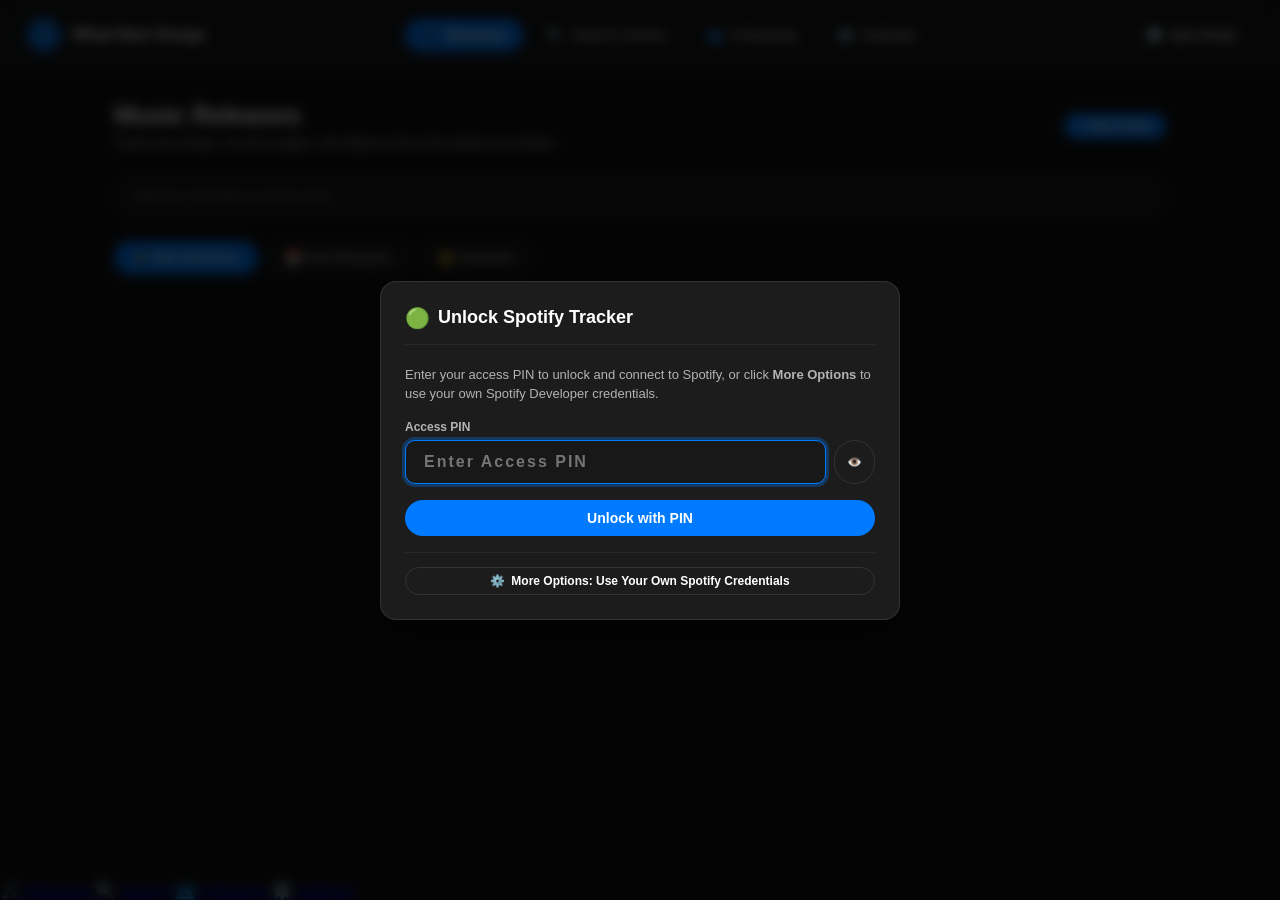
==== html/index.html @ 210a0c94 "Add files via upload" ====
<!DOCTYPE html>
<html lang="en">

<head>
    <meta charset="UTF-8">
    <meta name="viewport" content="width=device-width, initial-scale=1.0, maximum-scale=1.0, user-scalable=no, viewport-fit=cover">
    <meta http-equiv="Content-Security-Policy"
        content="default-src * 'unsafe-inline' 'unsafe-eval' data: blob: file:; connect-src *;">
    <meta name="apple-mobile-web-app-capable" content="yes">
    <meta name="apple-mobile-web-app-status-bar-style" content="black-translucent">
    <meta name="theme-color" content="#121212">
    <title>What New Songs - Releases</title>
    <link rel="icon" type="image/png" href="../icon.png">
    <link rel="apple-touch-icon" href="../icon.png">
    <!-- Master Shared Stylesheet -->
    <link rel="stylesheet" href="../css/style.css">
</head>

<body>

    <!-- =======================================================================
         1. TOP NAVIGATION BAR (Shared across all screen HTML files)
         ======================================================================= -->
    <nav class="app-navbar">
        <!-- App Logo & Branding -->
        <a href="index.html" class="brand-section">
            <div class="brand-icon">🎵</div>
            <span class="brand-title">What New Songs</span>
        </a>

        <!-- Screen Navigation Links (Desktop) -->
        <ul class="nav-links">
            <li>
                <a href="index.html" class="nav-link active">
                    <span>🎵</span> Releases
                </a>
            </li>
            <li>
                <a href="search.html" class="nav-link">
                    <span>🔍</span> Search Artists
                </a>
            </li>
            <li>
                <a href="following.html" class="nav-link">
                    <span>👥</span> Following
                    <span id="navFollowingCount" class="nav-badge" style="display: none;">0</span>
                </a>
            </li>
            <li>
                <a href="settings.html" class="nav-link">
                    <span>⚙️</span> Settings
                </a>
            </li>
        </ul>

        <!-- Quick Action: Manual Spotify Sync -->
        <div class="nav-actions">
            <button id="navSyncBtn" class="btn btn-secondary btn-sm" title="Check Spotify for new releases right now">
                <span id="navSyncIcon">🔄</span> Sync Drops
            </button>
        </div>
    </nav>

    <!-- =======================================================================
         2. MAIN RELEASES SCREEN CONTENT
         ======================================================================= -->
    <main class="main-content">

        <!-- Screen Header -->
        <header class="page-header">
            <div>
                <h1 class="page-title">Music Releases</h1>
                <p class="page-subtitle">Track new drops, recent singles, and albums from the artists you follow.</p>
            </div>
            <div>
                <a href="search.html" class="btn btn-primary btn-sm">+ Add Artists</a>
            </div>
        </header>

        <!-- Dynamic New Releases Alert Banner (shown only when fresh drops occur) -->
        <div id="newReleaseAlertBanner" class="alert-banner" style="display: none;">
            <div class="alert-banner-content">
                <div class="alert-banner-icon">🎉</div>
                <div>
                    <div id="newReleaseAlertTitle" class="alert-banner-title">New Releases Detected!</div>
                    <div id="newReleaseAlertText" class="alert-banner-text">Fresh music just dropped from artists you
                        track.</div>
                </div>
            </div>
            <button id="dismissAlertBtn" class="btn btn-secondary btn-sm">Acknowledge</button>
        </div>

        <!-- Filter Bar: Search within releases -->
        <div class="search-bar-wrapper">
            <input type="text" id="releaseFilterInput" class="input-field"
                placeholder="Filter by song title or artist name...">
        </div>

        <!-- Category Tabs -->
        <div class="filter-tabs">
            <button class="filter-tab active" id="tabNew" data-tab="new">⚡ New Releases</button>
            <button class="filter-tab" id="tabPast" data-tab="past">📅 Past Releases</button>
            <button class="filter-tab" id="tabList" data-tab="list" style="display: none;">📋 Last 30 Days</button>
            <button class="filter-tab" id="tabFavorites" data-tab="favorites">⭐ Favorites</button>
        </div>

        <!-- Container where release cards are dynamically rendered -->
        <div id="releasesList" class="release-grid">
            <div class="spinner"></div>
        </div>

    </main>

    <!-- Mobile Bottom Navigation Bar -->
    <nav class="mobile-bottom-nav">
        <a href="index.html" class="mobile-nav-item active">
            <span class="mobile-nav-icon">🎵</span>
            <span class="mobile-nav-label">Releases</span>
        </a>
        <a href="search.html" class="mobile-nav-item">
            <span class="mobile-nav-icon">🔍</span>
            <span class="mobile-nav-label">Search</span>
        </a>
        <a href="following.html" class="mobile-nav-item">
            <span class="mobile-nav-icon">👥</span>
            <span class="mobile-nav-label">Following</span>
            <span class="mobile-nav-badge nav-badge" style="display: none;">0</span>
        </a>
        <a href="settings.html" class="mobile-nav-item">
            <span class="mobile-nav-icon">⚙️</span>
            <span class="mobile-nav-label">Settings</span>
        </a>
    </nav>

    <!-- =======================================================================
         3. ARTIST DISCOGRAPHY PREVIEW MODAL
         ======================================================================= -->
    <div id="artistModal" class="modal-overlay">
        <div class="modal-box">
            <div class="modal-header">
                <h3 id="modalArtistName" class="modal-title">Artist Discography</h3>
                <button id="modalCloseBtn" class="modal-close-btn" aria-label="Close modal">✕</button>
            </div>
            <div id="modalReleasesList">
                <div class="spinner"></div>
            </div>
        </div>
    </div>

    <!-- Non-blocking toast alerts container -->
    <div id="toastContainer"></div>

    <!-- =======================================================================
         4. JAVASCRIPT MODULE SCRIPTS
         ======================================================================= -->
    <!-- Storage & local database functions -->
    <script src="../js/storage.js"></script>
    <!-- Spotify API communication -->
    <script src="../js/spotify-api.js"></script>
    <!-- Shared UI components and theme runner -->
    <script src="../js/ui.js"></script>
    <!-- Releases screen controller -->
    <script src="../js/releases.js"></script>

</body>

</html>
---- css/style.css ----
/* ==========================================================================
   SPOTIFY RELEASE TRACKER - MASTER STYLESHEET
   ==========================================================================
   This stylesheet defines all theme variables, layout rules, navigation bars,
   cards, buttons, modals, and toast animations across all screens in the app.
   ========================================================================== */

/* --------------------------------------------------------------------------
   1. ROOT VARIABLES & THEME DEFAULTS
   -------------------------------------------------------------------------- */
:root {
    /* Default Dark Mode Colors */
    --bg-main: #121212;
    --bg-surface: #181818;
    --bg-surface-hover: #222222;
    --bg-card: #1c1c1c;
    --border-color: rgba(255, 255, 255, 0.1);
    --border-subtle: rgba(255, 255, 255, 0.05);

    /* Text Colors */
    --text-primary: #FFFFFF;
    --text-secondary: #B3B3B3;
    --text-muted: #7A7A7A;

    /* Brand / Accent Colors (Can be updated dynamically in settings) */
    --primary-color: #116acf;
    --primary-hover: #397eed;
    --accent-glow: rgba(0, 180, 216, 0.25);

    /* Utility Colors */
    --danger-color: #e22134;
    --warning-color: #f59e0b;
    --star-active: #f1c40f;
    --star-inactive: #555555;

    /* Layout */
    --nav-height: 70px;
    --radius-sm: 6px;
    --radius-md: 10px;
    --radius-lg: 16px;
    --radius-full: 9999px;
    --shadow-soft: 0 8px 24px rgba(0, 0, 0, 0.5);
    --transition-fast: 0.2s ease;
    --transition-medium: 0.3s ease;
}

/* Light Mode Overrides */
body.light-mode {
    --bg-main: #F4F5F7;
    --bg-surface: #FFFFFF;
    --bg-surface-hover: #EAECEF;
    --bg-card: #FFFFFF;
    --border-color: rgba(0, 0, 0, 0.1);
    --border-subtle: rgba(0, 0, 0, 0.05);
    --text-primary: #121212;
    --text-secondary: #5E6C84;
    --text-muted: #8993A4;
    --shadow-soft: 0 8px 24px rgba(0, 0, 0, 0.08);
}

/* --------------------------------------------------------------------------
   2. GLOBAL RESET & BASE STYLES
   -------------------------------------------------------------------------- */
* {
    box-sizing: border-box;
    margin: 0;
    padding: 0;
}

body {
    font-family: -apple-system, BlinkMacSystemFont, "Segoe UI", Roboto, Helvetica, Arial, sans-serif;
    background-color: var(--bg-main);
    color: var(--text-primary);
    min-height: 100vh;
    display: flex;
    flex-direction: column;
    overflow-x: hidden;
    transition: background-color var(--transition-medium), color var(--transition-medium);
    -webkit-font-smoothing: antialiased;
}

/* --------------------------------------------------------------------------
   3. NAVIGATION BAR (Appears on every screen)
   -------------------------------------------------------------------------- */
.app-navbar {
    position: sticky;
    top: 0;
    z-index: 100;
    height: var(--nav-height);
    background-color: var(--bg-surface);
    border-bottom: 1px solid var(--border-color);
    display: flex;
    align-items: center;
    justify-content: space-between;
    padding: 0 28px;
    backdrop-filter: blur(16px);
    -webkit-backdrop-filter: blur(16px);
}

.brand-section {
    display: flex;
    align-items: center;
    gap: 12px;
    text-decoration: none;
    color: var(--text-primary);
}

.brand-icon {
    width: 32px;
    height: 32px;
    border-radius: var(--radius-full);
    display: flex;
    align-items: center;
    justify-content: center;
    background: var(--primary-color);
    color: #ffffff;
    font-size: 18px;
    box-shadow: 0 0 16px var(--accent-glow);
}

.brand-title {
    font-size: 17px;
    font-weight: 700;
    letter-spacing: -0.3px;
}

/* Nav links between the different HTML screens */
.nav-links {
    display: flex;
    align-items: center;
    gap: 8px;
    list-style: none;
}

.nav-link {
    display: flex;
    align-items: center;
    gap: 8px;
    padding: 8px 16px;
    border-radius: var(--radius-full);
    text-decoration: none;
    font-size: 14px;
    font-weight: 600;
    color: var(--text-secondary);
    transition: all var(--transition-fast);
}

.nav-link:hover {
    color: var(--text-primary);
    background-color: var(--bg-surface-hover);
}

/* Highlight the link corresponding to the current screen */
.nav-link.active {
    background-color: var(--primary-color);
    color: #FFFFFF !important;
    box-shadow: 0 2px 12px var(--accent-glow);
}

.nav-badge {
    background: rgba(255, 255, 255, 0.2);
    padding: 2px 8px;
    border-radius: var(--radius-full);
    font-size: 11px;
}

/* Navbar action buttons (Sync, etc.) */
.nav-actions {
    display: flex;
    align-items: center;
    gap: 12px;
}

/* --------------------------------------------------------------------------
   4. MAIN CONTAINER & SCREEN LAYOUT
   -------------------------------------------------------------------------- */
.main-content {
    flex: 1;
    max-width: 1100px;
    width: 100%;
    margin: 0 auto;
    padding: 30px 24px 60px 24px;
}

.page-header {
    display: flex;
    align-items: center;
    justify-content: space-between;
    margin-bottom: 24px;
    flex-wrap: wrap;
    gap: 16px;
}

.page-title {
    font-size: 26px;
    font-weight: 800;
    letter-spacing: -0.5px;
}

.page-subtitle {
    font-size: 14px;
    color: var(--text-secondary);
    margin-top: 4px;
}

/* --------------------------------------------------------------------------
   5. BUTTONS & INPUT ELEMENTS
   -------------------------------------------------------------------------- */
.btn {
    display: inline-flex;
    align-items: center;
    justify-content: center;
    gap: 8px;
    padding: 10px 20px;
    border-radius: var(--radius-full);
    font-size: 14px;
    font-weight: 600;
    border: none;
    cursor: pointer;
    transition: all var(--transition-fast);
    outline: none;
    text-decoration: none;
}

.btn-primary {
    background-color: var(--primary-color);
    color: #FFFFFF;
}

.btn-primary:hover {
    background-color: var(--primary-hover);
    transform: translateY(-1px);
    box-shadow: 0 4px 14px var(--accent-glow);
}

.btn-secondary {
    background-color: transparent;
    color: var(--text-primary);
    border: 1px solid var(--border-color);
}

.btn-secondary:hover {
    background-color: var(--bg-surface-hover);
    border-color: var(--text-secondary);
}

.btn-danger {
    background-color: rgba(226, 33, 52, 0.15);
    color: var(--danger-color);
    border: 1px solid rgba(226, 33, 52, 0.3);
}

.btn-danger:hover {
    background-color: var(--danger-color);
    color: #FFFFFF;
}

.btn-sm {
    padding: 6px 14px;
    font-size: 12px;
}

.btn-icon {
    width: 36px;
    height: 36px;
    padding: 0;
    border-radius: var(--radius-full);
}

/* Inputs & Form Fields */
.input-field {
    width: 100%;
    padding: 12px 18px;
    background-color: var(--bg-surface);
    border: 1px solid var(--border-color);
    border-radius: var(--radius-full);
    color: var(--text-primary);
    font-size: 14px;
    outline: none;
    transition: border-color var(--transition-fast), box-shadow var(--transition-fast);
}

.input-field:focus {
    border-color: var(--primary-color);
    box-shadow: 0 0 0 3px var(--accent-glow);
}

.search-bar-wrapper {
    display: flex;
    gap: 12px;
    margin-bottom: 24px;
}

/* --------------------------------------------------------------------------
   6. TABS (Filter buttons on releases page)
   -------------------------------------------------------------------------- */
.filter-tabs {
    display: flex;
    gap: 8px;
    margin-bottom: 24px;
    overflow-x: auto;
    padding-bottom: 4px;
}

.filter-tab {
    background-color: var(--bg-surface);
    color: var(--text-secondary);
    border: 1px solid var(--border-color);
    padding: 8px 18px;
    border-radius: var(--radius-full);
    font-size: 13px;
    font-weight: 600;
    cursor: pointer;
    transition: all var(--transition-fast);
    white-space: nowrap;
}

.filter-tab:hover {
    color: var(--text-primary);
    border-color: var(--text-secondary);
}

.filter-tab.active {
    background-color: var(--primary-color);
    color: #FFFFFF;
    border-color: var(--primary-color);
    box-shadow: 0 2px 10px var(--accent-glow);
}

/* --------------------------------------------------------------------------
   7. RELEASE CARDS (For tracks, singles, and albums)
   -------------------------------------------------------------------------- */
.release-grid {
    display: flex;
    flex-direction: column;
    gap: 12px;
}

.release-card {
    background-color: var(--bg-card);
    border: 1px solid var(--border-color);
    border-radius: var(--radius-md);
    padding: 14px 18px;
    display: flex;
    align-items: center;
    justify-content: space-between;
    gap: 16px;
    transition: all var(--transition-fast);
    cursor: pointer;
    position: relative;
    overflow: hidden;
}

.release-card:hover {
    background-color: var(--bg-surface-hover);
    border-color: var(--primary-color);
    transform: translateY(-2px);
    box-shadow: var(--shadow-soft);
}

.release-main {
    display: flex;
    align-items: center;
    gap: 16px;
    flex: 1;
    min-width: 0;
}

.album-cover {
    width: 68px;
    height: 68px;
    border-radius: var(--radius-sm);
    object-fit: cover;
    background-color: #282828;
    flex-shrink: 0;
    box-shadow: 0 4px 10px rgba(0, 0, 0, 0.3);
}

.release-details {
    display: flex;
    flex-direction: column;
    gap: 4px;
    min-width: 0;
}

.release-title-row {
    display: flex;
    align-items: center;
    gap: 8px;
    flex-wrap: wrap;
}

.release-title {
    font-size: 15px;
    font-weight: 700;
    color: var(--text-primary);
    white-space: nowrap;
    overflow: hidden;
    text-overflow: ellipsis;
}

/* Pulsing "NEW" badge for tracks detected recently */
.badge-new {
    background: linear-gradient(135deg, #FF416C, #FF4B2B);
    color: #FFFFFF;
    font-size: 10px;
    font-weight: 800;
    padding: 2px 7px;
    border-radius: var(--radius-full);
    text-transform: uppercase;
    letter-spacing: 0.5px;
    animation: pulse 2s infinite;
}

@keyframes pulse {
    0% {
        transform: scale(1);
        opacity: 1;
    }

    50% {
        transform: scale(1.05);
        opacity: 0.85;
    }

    100% {
        transform: scale(1);
        opacity: 1;
    }
}

.release-type-badge {
    font-size: 11px;
    padding: 2px 7px;
    border-radius: var(--radius-full);
    background: rgba(255, 255, 255, 0.1);
    color: var(--text-secondary);
    text-transform: uppercase;
}

.release-artists {
    font-size: 13px;
    color: var(--text-secondary);
    white-space: nowrap;
    overflow: hidden;
    text-overflow: ellipsis;
}

.release-date {
    font-size: 12px;
    color: var(--primary-color);
    font-weight: 600;
}

.release-actions {
    display: flex;
    align-items: center;
    gap: 10px;
    flex-shrink: 0;
}

.fav-btn {
    background: transparent;
    border: none;
    font-size: 20px;
    cursor: pointer;
    color: var(--star-inactive);
    padding: 6px;
    border-radius: var(--radius-full);
    transition: transform var(--transition-fast), color var(--transition-fast);
}

.fav-btn:hover {
    transform: scale(1.25);
    color: var(--star-active);
}

.fav-btn.is-favorite {
    color: var(--star-active);
}

.listen-btn {
    display: inline-flex;
    align-items: center;
    gap: 6px;
    padding: 8px 14px;
    border-radius: var(--radius-full);
    font-size: 12px;
    font-weight: 600;
    background-color: var(--primary-color);
    color: #FFFFFF;
    border: none;
    cursor: pointer;
    transition: all var(--transition-fast);
}

.listen-btn:hover {
    background-color: var(--primary-hover);
    transform: scale(1.05);
}

/* --------------------------------------------------------------------------
   8. ARTIST CARDS (For Search & Following screens)
   -------------------------------------------------------------------------- */
.artist-grid {
    display: grid;
    grid-template-columns: repeat(auto-fill, minmax(200px, 1fr));
    gap: 18px;
}

.artist-card {
    background-color: var(--bg-card);
    border: 1px solid var(--border-color);
    border-radius: var(--radius-md);
    padding: 20px 16px;
    display: flex;
    flex-direction: column;
    align-items: center;
    text-align: center;
    transition: all var(--transition-fast);
    cursor: pointer;
    position: relative;
}

.artist-card:hover {
    background-color: var(--bg-surface-hover);
    border-color: var(--primary-color);
    transform: translateY(-3px);
    box-shadow: var(--shadow-soft);
}

.artist-avatar {
    width: 110px;
    height: 110px;
    border-radius: var(--radius-full);
    object-fit: cover;
    margin-bottom: 14px;
    box-shadow: 0 6px 16px rgba(0, 0, 0, 0.4);
    background-color: #282828;
}

.artist-name {
    font-size: 15px;
    font-weight: 700;
    color: var(--text-primary);
    margin-bottom: 4px;
    max-width: 100%;
    overflow: hidden;
    text-overflow: ellipsis;
    white-space: nowrap;
}

.artist-genre {
    font-size: 12px;
    color: var(--text-secondary);
    margin-bottom: 14px;
    text-transform: capitalize;
}

.follow-toggle-btn {
    width: 100%;
    padding: 7px 16px;
    border-radius: var(--radius-full);
    font-size: 12px;
    font-weight: 700;
    cursor: pointer;
    transition: all var(--transition-fast);
    border: 1px solid var(--primary-color);
    background-color: transparent;
    color: var(--primary-color);
}

.follow-toggle-btn:hover {
    background-color: var(--primary-color);
    color: #FFFFFF;
}

.follow-toggle-btn.is-following {
    background-color: var(--primary-color);
    color: #FFFFFF;
}

.follow-toggle-btn.is-following:hover {
    background-color: var(--danger-color);
    border-color: var(--danger-color);
}

/* --------------------------------------------------------------------------
   9. ANNOUNCEMENT / NEW RELEASES BANNER
   -------------------------------------------------------------------------- */
.alert-banner {
    background: linear-gradient(135deg, rgba(29, 185, 84, 0.15), rgba(29, 185, 84, 0.05));
    border: 1px solid var(--primary-color);
    border-radius: var(--radius-md);
    padding: 16px 20px;
    margin-bottom: 24px;
    display: flex;
    align-items: center;
    justify-content: space-between;
    gap: 16px;
    animation: fadeIn 0.4s ease;
}

.alert-banner-content {
    display: flex;
    align-items: center;
    gap: 12px;
}

.alert-banner-icon {
    font-size: 24px;
}

.alert-banner-title {
    font-size: 14px;
    font-weight: 700;
    color: var(--text-primary);
}

.alert-banner-text {
    font-size: 12px;
    color: var(--text-secondary);
    margin-top: 2px;
}

/* --------------------------------------------------------------------------
   10. SETTINGS GROUPS & PREFERENCES
   -------------------------------------------------------------------------- */
.settings-panel {
    background-color: var(--bg-card);
    border: 1px solid var(--border-color);
    border-radius: var(--radius-lg);
    padding: 24px 28px;
    box-shadow: var(--shadow-soft);
}

.setting-section {
    padding: 20px 0;
    border-bottom: 1px solid var(--border-subtle);
    display: flex;
    justify-content: space-between;
    align-items: center;
    gap: 20px;
}

.setting-section:first-child {
    padding-top: 0;
}

.setting-section:last-child {
    border-bottom: none;
    padding-bottom: 0;
}

.setting-info h4 {
    font-size: 15px;
    font-weight: 600;
    color: var(--text-primary);
    margin-bottom: 4px;
}

.setting-info p {
    font-size: 13px;
    color: var(--text-secondary);
}

.setting-control {
    display: flex;
    align-items: center;
    gap: 10px;
}

select.select-field {
    background-color: var(--bg-surface);
    color: var(--text-primary);
    border: 1px solid var(--border-color);
    padding: 8px 16px;
    border-radius: var(--radius-md);
    font-size: 14px;
    outline: none;
    cursor: pointer;
}

select.select-field:focus {
    border-color: var(--primary-color);
}

input[type="color"].color-picker {
    -webkit-appearance: none;
    appearance: none;
    border: none;
    width: 38px;
    height: 38px;
    border-radius: var(--radius-full);
    cursor: pointer;
    background: transparent;
}

input[type="color"].color-picker::-webkit-color-swatch-wrapper {
    padding: 0;
}

input[type="color"].color-picker::-webkit-color-swatch {
    border: 2px solid var(--border-color);
    border-radius: var(--radius-full);
}

/* --------------------------------------------------------------------------
   11. MODAL COMPONENT (Artist Discography Preview)
   -------------------------------------------------------------------------- */
.modal-overlay {
    position: fixed;
    top: 0;
    left: 0;
    width: 100vw;
    height: 100vh;
    background: rgba(0, 0, 0, 0.75);
    backdrop-filter: blur(6px);
    z-index: 1000;
    display: none;
    align-items: center;
    justify-content: center;
    padding: 20px;
    animation: fadeIn 0.2s ease;
}

.modal-overlay.active {
    display: flex;
}

.modal-box {
    background-color: var(--bg-card);
    border: 1px solid var(--border-color);
    border-radius: var(--radius-lg);
    width: 100%;
    max-width: 580px;
    max-height: 85vh;
    overflow-y: auto;
    padding: 24px;
    box-shadow: 0 16px 40px rgba(0, 0, 0, 0.7);
    animation: scaleUp 0.2s ease;
}

.modal-header {
    display: flex;
    align-items: center;
    justify-content: space-between;
    margin-bottom: 20px;
    border-bottom: 1px solid var(--border-subtle);
    padding-bottom: 14px;
}

.modal-title {
    font-size: 18px;
    font-weight: 700;
}

.modal-close-btn {
    background: transparent;
    border: none;
    color: var(--text-secondary);
    font-size: 22px;
    cursor: pointer;
    border-radius: var(--radius-full);
    width: 32px;
    height: 32px;
    display: flex;
    align-items: center;
    justify-content: center;
    transition: color var(--transition-fast);
}

.modal-close-btn:hover {
    color: var(--text-primary);
}

/* Credentials Modal Box & Setup Guide */
.credentials-modal-box {
    max-width: 520px;
}

.credentials-guide summary {
    outline: none;
    transition: color var(--transition-fast);
}

.credentials-guide summary:hover {
    color: var(--primary-color) !important;
}

.credentials-guide ol li {
    margin-bottom: 6px;
}

#credModalPinInput {
    letter-spacing: 2px;
    font-size: 16px;
    font-weight: 600;
}


/* --------------------------------------------------------------------------
   12. TOAST NOTIFICATIONS (Non-blocking alerts)
   -------------------------------------------------------------------------- */
#toastContainer {
    position: fixed;
    bottom: 24px;
    right: 24px;
    z-index: 2000;
    display: flex;
    flex-direction: column;
    gap: 10px;
}

.toast {
    background-color: var(--bg-surface);
    border: 1px solid var(--border-color);
    color: var(--text-primary);
    padding: 12px 20px;
    border-radius: var(--radius-md);
    font-size: 13px;
    font-weight: 500;
    box-shadow: var(--shadow-soft);
    display: flex;
    align-items: center;
    gap: 10px;
    animation: slideIn 0.3s ease;
    min-width: 260px;
}

.toast.toast-success {
    border-left: 4px solid var(--primary-color);
}

.toast.toast-error {
    border-left: 4px solid var(--danger-color);
}

/* --------------------------------------------------------------------------
   13. EMPTY STATES & LOADERS
   -------------------------------------------------------------------------- */
.empty-state {
    text-align: center;
    padding: 60px 20px;
    color: var(--text-secondary);
}

.empty-state-icon {
    font-size: 48px;
    margin-bottom: 16px;
    opacity: 0.6;
}

.empty-state h3 {
    font-size: 18px;
    color: var(--text-primary);
    margin-bottom: 8px;
}

.empty-state p {
    font-size: 14px;
    max-width: 400px;
    margin: 0 auto 20px auto;
}

.spinner {
    width: 32px;
    height: 32px;
    border: 3px solid rgba(255, 255, 255, 0.1);
    border-radius: 50%;
    border-top-color: var(--primary-color);
    animation: spin 0.8s linear infinite;
    margin: 40px auto;
}

.spinning {
    animation: spin 0.8s linear infinite;
}

/* Keyframes */
@keyframes spin {
    to {
        transform: rotate(360deg);
    }
}

@keyframes fadeIn {
    from {
        opacity: 0;
    }

    to {
        opacity: 1;
    }
}

@keyframes slideIn {
    from {
        transform: translateX(100%);
        opacity: 0;
    }

    to {
        transform: translateX(0);
        opacity: 1;
    }
}

@keyframes scaleUp {
    from {
        transform: scale(0.95);
        opacity: 0;
    }

    to {
        transform: scale(1);
        opacity: 1;
    }
}
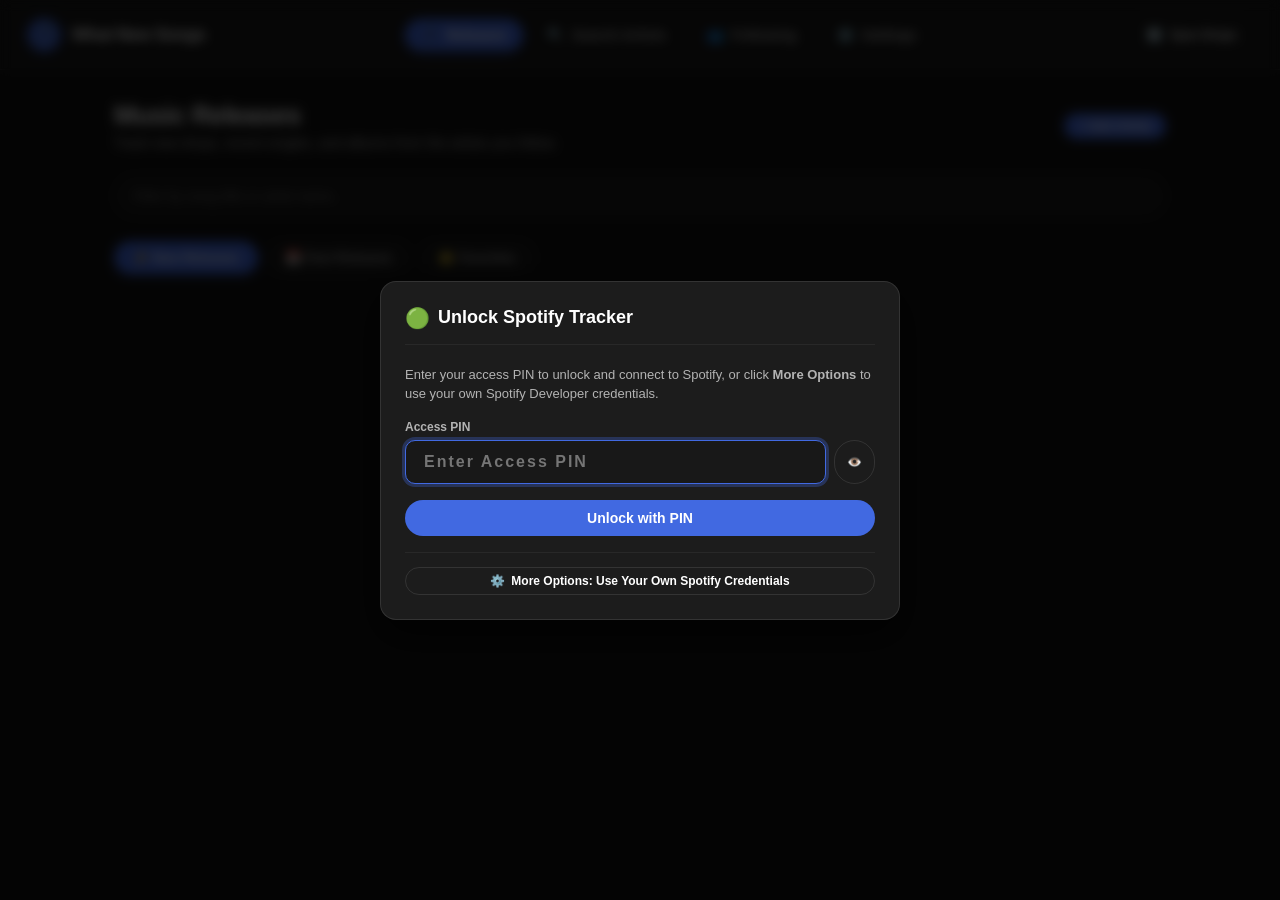
==== commit 2cb6bb0c: "Add files via upload" ====
--- a/html/index.html
+++ b/html/index.html
@@ -78,7 +78,7 @@
         </header>
 
         <!-- Dynamic New Releases Alert Banner (shown only when fresh drops occur) -->
-        <div id="newReleaseAlertBanner" class="alert-banner" style="display: none;">
+        <div id="newReleaseAlertBanner" class="alert-banner" style="display: none;" title="Click anywhere to acknowledge all new releases">
             <div class="alert-banner-content">
                 <div class="alert-banner-icon">🎉</div>
                 <div>
@@ -87,7 +87,7 @@
                         track.</div>
                 </div>
             </div>
-            <button id="dismissAlertBtn" class="btn btn-secondary btn-sm">Acknowledge</button>
+            <button id="dismissAlertBtn" class="alert-tick-btn" title="Acknowledge and mark all as seen" aria-label="Mark all as seen">✓</button>
         </div>
 
         <!-- Filter Bar: Search within releases -->
--- a/css/style.css
+++ b/css/style.css
@@ -23,9 +23,9 @@
     --text-muted: #7A7A7A;
 
     /* Brand / Accent Colors (Can be updated dynamically in settings) */
-    --primary-color: #116acf;
-    --primary-hover: #397eed;
-    --accent-glow: rgba(0, 180, 216, 0.25);
+    --primary-color: #007BFF;
+    --primary-hover: #3395ff;
+    --accent-glow: rgba(0, 123, 255, 0.25);
 
     /* Utility Colors */
     --danger-color: #e22134;
@@ -589,7 +589,7 @@
    9. ANNOUNCEMENT / NEW RELEASES BANNER
    -------------------------------------------------------------------------- */
 .alert-banner {
-    background: linear-gradient(135deg, rgba(29, 185, 84, 0.15), rgba(29, 185, 84, 0.05));
+    background: linear-gradient(135deg, var(--accent-glow), transparent);
     border: 1px solid var(--primary-color);
     border-radius: var(--radius-md);
     padding: 16px 20px;
@@ -916,4 +916,201 @@
         transform: scale(1);
         opacity: 1;
     }
+}
+
+/* --------------------------------------------------------------------------
+   14. MOBILE NAVIGATION BAR & RESPONSIVE LAYOUT
+   -------------------------------------------------------------------------- */
+.mobile-bottom-nav {
+    display: none;
+    position: fixed;
+    bottom: 0;
+    left: 0;
+    right: 0;
+    z-index: 999;
+    background-color: rgba(24, 24, 24, 0.95);
+    border-top: 1px solid var(--border-color);
+    padding: 8px 12px calc(8px + env(safe-area-inset-bottom, 0px)) 12px;
+    backdrop-filter: blur(20px);
+    -webkit-backdrop-filter: blur(20px);
+    justify-content: space-around;
+    align-items: center;
+}
+
+body.light-mode .mobile-bottom-nav {
+    background-color: rgba(255, 255, 255, 0.95);
+    border-top: 1px solid var(--border-color);
+}
+
+.mobile-nav-item {
+    display: flex;
+    flex-direction: column;
+    align-items: center;
+    justify-content: center;
+    gap: 4px;
+    text-decoration: none;
+    color: var(--text-secondary);
+    font-size: 11px;
+    font-weight: 600;
+    padding: 6px 12px;
+    border-radius: var(--radius-md);
+    position: relative;
+    transition: all var(--transition-fast);
+    min-width: 60px;
+    -webkit-tap-highlight-color: transparent;
+}
+
+.mobile-nav-icon {
+    font-size: 20px;
+    line-height: 1;
+    display: flex;
+    align-items: center;
+    justify-content: center;
+    transition: transform var(--transition-fast);
+}
+
+.mobile-nav-item.active {
+    color: var(--primary-color);
+}
+
+.mobile-nav-item.active .mobile-nav-icon {
+    transform: scale(1.15);
+}
+
+.mobile-nav-badge {
+    position: absolute;
+    top: 2px;
+    right: 12px;
+    background: var(--primary-color);
+    color: #ffffff;
+    font-size: 10px;
+    padding: 1px 6px;
+    border-radius: var(--radius-full);
+    font-weight: 700;
+    box-shadow: 0 0 8px var(--accent-glow);
+}
+
+@media (max-width: 768px) {
+    :root {
+        --nav-height: 58px;
+    }
+
+    body {
+        padding-bottom: calc(70px + env(safe-area-inset-bottom, 0px));
+    }
+
+    .app-navbar {
+        padding: 0 16px;
+    }
+
+    .nav-links {
+        display: none !important;
+    }
+
+    .brand-title {
+        font-size: 15px;
+    }
+
+    .mobile-bottom-nav {
+        display: flex;
+    }
+
+    .main-content {
+        padding: 18px 14px 24px 14px;
+    }
+
+    .page-header {
+        margin-bottom: 18px;
+    }
+
+    .page-title {
+        font-size: 22px;
+    }
+
+    .page-subtitle {
+        font-size: 13px;
+    }
+
+    .release-card {
+        padding: 12px 14px;
+        gap: 12px;
+    }
+
+    .album-cover {
+        width: 58px;
+        height: 58px;
+    }
+
+    .release-title {
+        font-size: 14px;
+        max-width: 180px;
+    }
+
+    .release-artist {
+        font-size: 12px;
+    }
+
+    .release-meta {
+        font-size: 11px;
+    }
+
+    .listen-btn {
+        padding: 7px 12px;
+        font-size: 11px;
+    }
+
+    .artist-grid {
+        grid-template-columns: repeat(2, 1fr);
+        gap: 12px;
+    }
+
+    .artist-card {
+        padding: 16px 10px;
+    }
+
+    .artist-avatar {
+        width: 84px;
+        height: 84px;
+        margin-bottom: 10px;
+    }
+
+    .artist-name {
+        font-size: 13px;
+    }
+
+    .modal-box {
+        max-width: 95%;
+        padding: 18px 14px;
+        max-height: 88vh;
+    }
+
+    #toastContainer {
+        bottom: calc(75px + env(safe-area-inset-bottom, 0px));
+        right: 14px;
+        left: 14px;
+    }
+
+    .toast {
+        min-width: unset;
+        width: 100%;
+    }
+}
+
+@media (max-width: 480px) {
+    .release-actions {
+        gap: 6px;
+    }
+
+    .release-title {
+        max-width: 140px;
+    }
+
+    .filter-tabs {
+        margin-bottom: 18px;
+    }
+
+    .filter-tab {
+        padding: 7px 14px;
+        font-size: 12px;
+    }
 }
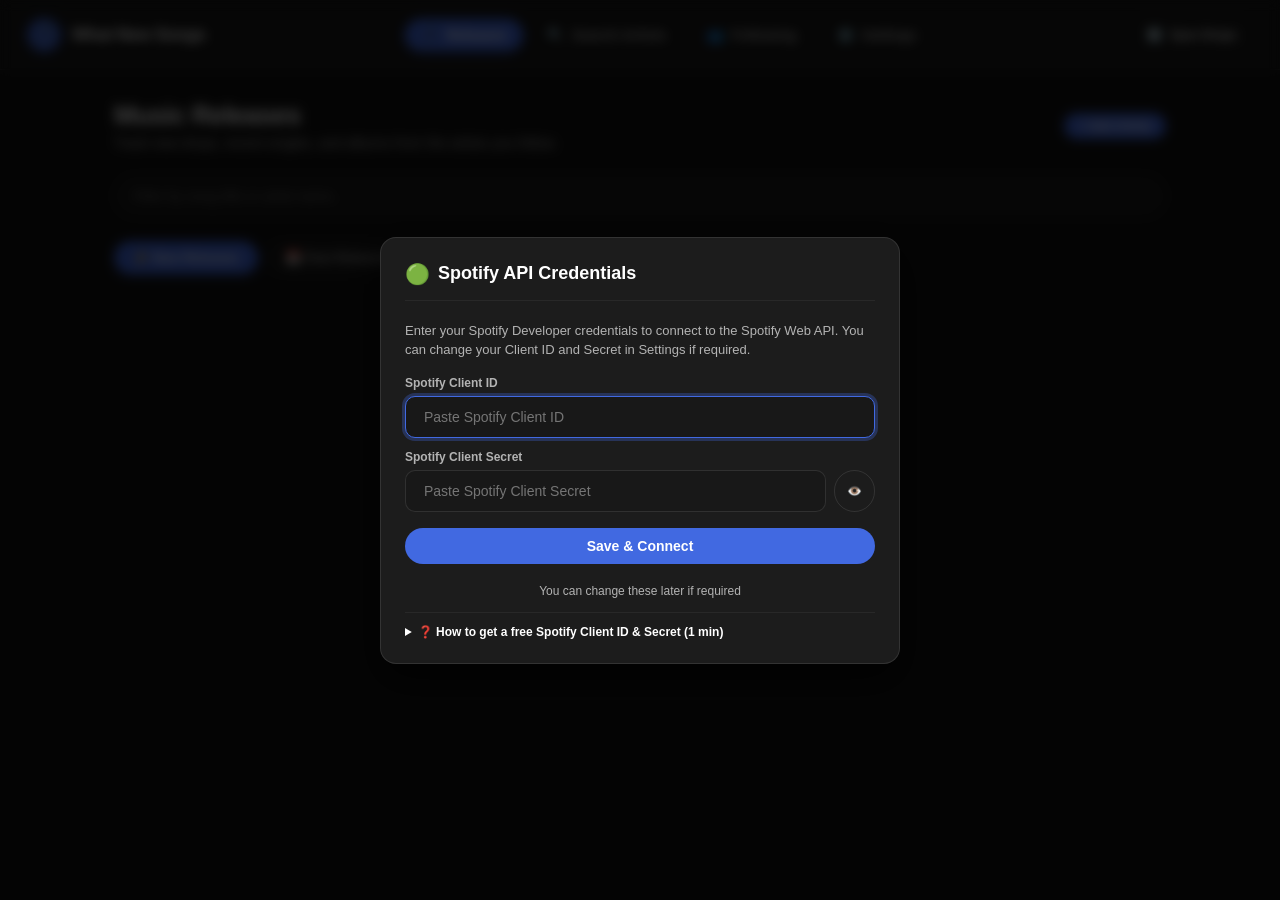
==== commit 8a53514c: "Add files via upload" ====
--- a/html/index.html
+++ b/html/index.html
@@ -3,32 +3,30 @@
 
 <head>
     <meta charset="UTF-8">
-    <meta name="viewport" content="width=device-width, initial-scale=1.0, maximum-scale=1.0, user-scalable=no, viewport-fit=cover">
+    <meta name="viewport"
+        content="width=device-width, initial-scale=1.0, maximum-scale=1.0, user-scalable=no, viewport-fit=cover">
     <meta http-equiv="Content-Security-Policy"
         content="default-src * 'unsafe-inline' 'unsafe-eval' data: blob: file:; connect-src *;">
+    <meta http-equiv="Cache-Control" content="no-cache, no-store, must-revalidate">
+    <meta http-equiv="Pragma" content="no-cache">
+    <meta http-equiv="Expires" content="0">
     <meta name="apple-mobile-web-app-capable" content="yes">
     <meta name="apple-mobile-web-app-status-bar-style" content="black-translucent">
     <meta name="theme-color" content="#121212">
     <title>What New Songs - Releases</title>
     <link rel="icon" type="image/png" href="../icon.png">
     <link rel="apple-touch-icon" href="../icon.png">
-    <!-- Master Shared Stylesheet -->
     <link rel="stylesheet" href="../css/style.css">
 </head>
 
 <body>
 
-    <!-- =======================================================================
-         1. TOP NAVIGATION BAR (Shared across all screen HTML files)
-         ======================================================================= -->
     <nav class="app-navbar">
-        <!-- App Logo & Branding -->
         <a href="index.html" class="brand-section">
             <div class="brand-icon">🎵</div>
             <span class="brand-title">What New Songs</span>
         </a>
 
-        <!-- Screen Navigation Links (Desktop) -->
         <ul class="nav-links">
             <li>
                 <a href="index.html" class="nav-link active">
@@ -53,7 +51,6 @@
             </li>
         </ul>
 
-        <!-- Quick Action: Manual Spotify Sync -->
         <div class="nav-actions">
             <button id="navSyncBtn" class="btn btn-secondary btn-sm" title="Check Spotify for new releases right now">
                 <span id="navSyncIcon">🔄</span> Sync Drops
@@ -61,12 +58,8 @@
         </div>
     </nav>
 
-    <!-- =======================================================================
-         2. MAIN RELEASES SCREEN CONTENT
-         ======================================================================= -->
     <main class="main-content">
 
-        <!-- Screen Header -->
         <header class="page-header">
             <div>
                 <h1 class="page-title">Music Releases</h1>
@@ -77,8 +70,8 @@
             </div>
         </header>
 
-        <!-- Dynamic New Releases Alert Banner (shown only when fresh drops occur) -->
-        <div id="newReleaseAlertBanner" class="alert-banner" style="display: none;" title="Click anywhere to acknowledge all new releases">
+        <div id="newReleaseAlertBanner" class="alert-banner" style="display: none;"
+            title="Click anywhere to acknowledge all new releases">
             <div class="alert-banner-content">
                 <div class="alert-banner-icon">🎉</div>
                 <div>
@@ -87,16 +80,15 @@
                         track.</div>
                 </div>
             </div>
-            <button id="dismissAlertBtn" class="alert-tick-btn" title="Acknowledge and mark all as seen" aria-label="Mark all as seen">✓</button>
+            <button id="dismissAlertBtn" class="alert-tick-btn" title="Acknowledge and mark all as seen"
+                aria-label="Mark all as seen">✓</button>
         </div>
 
-        <!-- Filter Bar: Search within releases -->
         <div class="search-bar-wrapper">
             <input type="text" id="releaseFilterInput" class="input-field"
                 placeholder="Filter by song title or artist name...">
         </div>
 
-        <!-- Category Tabs -->
         <div class="filter-tabs">
             <button class="filter-tab active" id="tabNew" data-tab="new">⚡ New Releases</button>
             <button class="filter-tab" id="tabPast" data-tab="past">📅 Past Releases</button>
@@ -104,14 +96,12 @@
             <button class="filter-tab" id="tabFavorites" data-tab="favorites">⭐ Favorites</button>
         </div>
 
-        <!-- Container where release cards are dynamically rendered -->
         <div id="releasesList" class="release-grid">
             <div class="spinner"></div>
         </div>
 
     </main>
 
-    <!-- Mobile Bottom Navigation Bar -->
     <nav class="mobile-bottom-nav">
         <a href="index.html" class="mobile-nav-item active">
             <span class="mobile-nav-icon">🎵</span>
@@ -132,9 +122,6 @@
         </a>
     </nav>
 
-    <!-- =======================================================================
-         3. ARTIST DISCOGRAPHY PREVIEW MODAL
-         ======================================================================= -->
     <div id="artistModal" class="modal-overlay">
         <div class="modal-box">
             <div class="modal-header">
@@ -147,21 +134,13 @@
         </div>
     </div>
 
-    <!-- Non-blocking toast alerts container -->
     <div id="toastContainer"></div>
 
-    <!-- =======================================================================
-         4. JAVASCRIPT MODULE SCRIPTS
-         ======================================================================= -->
-    <!-- Storage & local database functions -->
-    <script src="../js/storage.js"></script>
-    <!-- Spotify API communication -->
-    <script src="../js/spotify-api.js"></script>
-    <!-- Shared UI components and theme runner -->
-    <script src="../js/ui.js"></script>
-    <!-- Releases screen controller -->
-    <script src="../js/releases.js"></script>
+    <script src="../js/storage.js?v=1.2.1"></script>
+    <script src="../js/spotify-api.js?v=1.2.1"></script>
+    <script src="../js/ui.js?v=1.2.1"></script>
+    <script src="../js/releases.js?v=1.2.1"></script>
 
 </body>
 
-</html>
+</html>
--- a/css/style.css
+++ b/css/style.css
@@ -1,15 +1,4 @@
-/* ==========================================================================
-   SPOTIFY RELEASE TRACKER - MASTER STYLESHEET
-   ==========================================================================
-   This stylesheet defines all theme variables, layout rules, navigation bars,
-   cards, buttons, modals, and toast animations across all screens in the app.
-   ========================================================================== */
-
-/* --------------------------------------------------------------------------
-   1. ROOT VARIABLES & THEME DEFAULTS
-   -------------------------------------------------------------------------- */
 :root {
-    /* Default Dark Mode Colors */
     --bg-main: #121212;
     --bg-surface: #181818;
     --bg-surface-hover: #222222;
@@ -17,23 +6,19 @@
     --border-color: rgba(255, 255, 255, 0.1);
     --border-subtle: rgba(255, 255, 255, 0.05);
 
-    /* Text Colors */
     --text-primary: #FFFFFF;
     --text-secondary: #B3B3B3;
     --text-muted: #7A7A7A;
 
-    /* Brand / Accent Colors (Can be updated dynamically in settings) */
-    --primary-color: #007BFF;
-    --primary-hover: #3395ff;
-    --accent-glow: rgba(0, 123, 255, 0.25);
-
-    /* Utility Colors */
+    --primary-color: #4169E1;
+    --primary-hover: #6787e7;
+    --accent-glow: rgba(65, 105, 225, 0.25);
+
     --danger-color: #e22134;
     --warning-color: #f59e0b;
     --star-active: #f1c40f;
     --star-inactive: #555555;
 
-    /* Layout */
     --nav-height: 70px;
     --radius-sm: 6px;
     --radius-md: 10px;
@@ -44,7 +29,6 @@
     --transition-medium: 0.3s ease;
 }
 
-/* Light Mode Overrides */
 body.light-mode {
     --bg-main: #F4F5F7;
     --bg-surface: #FFFFFF;
@@ -58,9 +42,6 @@
     --shadow-soft: 0 8px 24px rgba(0, 0, 0, 0.08);
 }
 
-/* --------------------------------------------------------------------------
-   2. GLOBAL RESET & BASE STYLES
-   -------------------------------------------------------------------------- */
 * {
     box-sizing: border-box;
     margin: 0;
@@ -79,9 +60,6 @@
     -webkit-font-smoothing: antialiased;
 }
 
-/* --------------------------------------------------------------------------
-   3. NAVIGATION BAR (Appears on every screen)
-   -------------------------------------------------------------------------- */
 .app-navbar {
     position: sticky;
     top: 0;
@@ -124,7 +102,6 @@
     letter-spacing: -0.3px;
 }
 
-/* Nav links between the different HTML screens */
 .nav-links {
     display: flex;
     align-items: center;
@@ -150,7 +127,6 @@
     background-color: var(--bg-surface-hover);
 }
 
-/* Highlight the link corresponding to the current screen */
 .nav-link.active {
     background-color: var(--primary-color);
     color: #FFFFFF !important;
@@ -164,16 +140,12 @@
     font-size: 11px;
 }
 
-/* Navbar action buttons (Sync, etc.) */
 .nav-actions {
     display: flex;
     align-items: center;
     gap: 12px;
 }
 
-/* --------------------------------------------------------------------------
-   4. MAIN CONTAINER & SCREEN LAYOUT
-   -------------------------------------------------------------------------- */
 .main-content {
     flex: 1;
     max-width: 1100px;
@@ -203,9 +175,6 @@
     margin-top: 4px;
 }
 
-/* --------------------------------------------------------------------------
-   5. BUTTONS & INPUT ELEMENTS
-   -------------------------------------------------------------------------- */
 .btn {
     display: inline-flex;
     align-items: center;
@@ -267,7 +236,6 @@
     border-radius: var(--radius-full);
 }
 
-/* Inputs & Form Fields */
 .input-field {
     width: 100%;
     padding: 12px 18px;
@@ -291,9 +259,6 @@
     margin-bottom: 24px;
 }
 
-/* --------------------------------------------------------------------------
-   6. TABS (Filter buttons on releases page)
-   -------------------------------------------------------------------------- */
 .filter-tabs {
     display: flex;
     gap: 8px;
@@ -327,9 +292,6 @@
     box-shadow: 0 2px 10px var(--accent-glow);
 }
 
-/* --------------------------------------------------------------------------
-   7. RELEASE CARDS (For tracks, singles, and albums)
-   -------------------------------------------------------------------------- */
 .release-grid {
     display: flex;
     flex-direction: column;
@@ -399,17 +361,38 @@
     text-overflow: ellipsis;
 }
 
-/* Pulsing "NEW" badge for tracks detected recently */
 .badge-new {
+    display: inline-flex;
+    align-items: center;
+    justify-content: center;
     background: linear-gradient(135deg, #FF416C, #FF4B2B);
     color: #FFFFFF;
     font-size: 10px;
     font-weight: 800;
-    padding: 2px 7px;
+    padding: 2px 8px;
     border-radius: var(--radius-full);
     text-transform: uppercase;
     letter-spacing: 0.5px;
+    box-shadow: 0 0 10px rgba(255, 65, 108, 0.4);
     animation: pulse 2s infinite;
+    cursor: pointer;
+    vertical-align: middle;
+    transition: transform var(--transition-fast);
+    flex-shrink: 0;
+}
+
+.badge-new:hover {
+    transform: scale(1.1);
+    box-shadow: 0 0 14px rgba(255, 65, 108, 0.6);
+}
+
+.badge-artist-photo {
+    width: 15px;
+    height: 15px;
+    border-radius: var(--radius-full);
+    object-fit: cover;
+    flex-shrink: 0;
+    border: 1px solid rgba(255, 255, 255, 0.85);
 }
 
 @keyframes pulse {
@@ -499,9 +482,6 @@
     transform: scale(1.05);
 }
 
-/* --------------------------------------------------------------------------
-   8. ARTIST CARDS (For Search & Following screens)
-   -------------------------------------------------------------------------- */
 .artist-grid {
     display: grid;
     grid-template-columns: repeat(auto-fill, minmax(200px, 1fr));
@@ -585,9 +565,6 @@
     border-color: var(--danger-color);
 }
 
-/* --------------------------------------------------------------------------
-   9. ANNOUNCEMENT / NEW RELEASES BANNER
-   -------------------------------------------------------------------------- */
 .alert-banner {
     background: linear-gradient(135deg, var(--accent-glow), transparent);
     border: 1px solid var(--primary-color);
@@ -599,6 +576,39 @@
     justify-content: space-between;
     gap: 16px;
     animation: fadeIn 0.4s ease;
+    cursor: pointer;
+    transition: all var(--transition-fast);
+}
+
+.alert-banner:hover {
+    background: linear-gradient(135deg, var(--accent-glow), rgba(65, 105, 225, 0.1));
+    border-color: var(--primary-hover);
+    transform: translateY(-1px);
+    box-shadow: 0 4px 16px var(--accent-glow);
+}
+
+.alert-tick-btn {
+    width: 36px;
+    height: 36px;
+    border-radius: var(--radius-full);
+    background: var(--bg-surface);
+    border: 1.5px solid var(--primary-color);
+    color: var(--primary-color);
+    font-size: 18px;
+    font-weight: 800;
+    display: inline-flex;
+    align-items: center;
+    justify-content: center;
+    cursor: pointer;
+    transition: all var(--transition-fast);
+    flex-shrink: 0;
+}
+
+.alert-tick-btn:hover {
+    background: var(--primary-color);
+    color: #FFFFFF;
+    transform: scale(1.1);
+    box-shadow: 0 0 12px var(--accent-glow);
 }
 
 .alert-banner-content {
@@ -623,9 +633,6 @@
     margin-top: 2px;
 }
 
-/* --------------------------------------------------------------------------
-   10. SETTINGS GROUPS & PREFERENCES
-   -------------------------------------------------------------------------- */
 .settings-panel {
     background-color: var(--bg-card);
     border: 1px solid var(--border-color);
@@ -705,9 +712,6 @@
     border-radius: var(--radius-full);
 }
 
-/* --------------------------------------------------------------------------
-   11. MODAL COMPONENT (Artist Discography Preview)
-   -------------------------------------------------------------------------- */
 .modal-overlay {
     position: fixed;
     top: 0;
@@ -774,7 +778,6 @@
     color: var(--text-primary);
 }
 
-/* Credentials Modal Box & Setup Guide */
 .credentials-modal-box {
     max-width: 520px;
 }
@@ -799,9 +802,6 @@
 }
 
 
-/* --------------------------------------------------------------------------
-   12. TOAST NOTIFICATIONS (Non-blocking alerts)
-   -------------------------------------------------------------------------- */
 #toastContainer {
     position: fixed;
     bottom: 24px;
@@ -836,9 +836,6 @@
     border-left: 4px solid var(--danger-color);
 }
 
-/* --------------------------------------------------------------------------
-   13. EMPTY STATES & LOADERS
-   -------------------------------------------------------------------------- */
 .empty-state {
     text-align: center;
     padding: 60px 20px;
@@ -877,7 +874,6 @@
     animation: spin 0.8s linear infinite;
 }
 
-/* Keyframes */
 @keyframes spin {
     to {
         transform: rotate(360deg);
@@ -918,9 +914,6 @@
     }
 }
 
-/* --------------------------------------------------------------------------
-   14. MOBILE NAVIGATION BAR & RESPONSIVE LAYOUT
-   -------------------------------------------------------------------------- */
 .mobile-bottom-nav {
     display: none;
     position: fixed;
@@ -1113,4 +1106,183 @@
         padding: 7px 14px;
         font-size: 12px;
     }
+}
+
+.release-unseen-dot {
+    width: 9px;
+    height: 9px;
+    background-color: var(--primary-color);
+    border-radius: var(--radius-full);
+    box-shadow: 0 0 8px var(--primary-color);
+    display: inline-block;
+    flex-shrink: 0;
+    animation: pulseGlow 1.8s infinite;
+}
+
+@keyframes pulseGlow {
+
+    0%,
+    100% {
+        transform: scale(1);
+        opacity: 1;
+        box-shadow: 0 0 6px var(--primary-color);
+    }
+
+    50% {
+        transform: scale(1.3);
+        opacity: 0.85;
+        box-shadow: 0 0 14px var(--primary-color);
+    }
+}
+
+.unseen-indicator {
+    display: inline-flex;
+    align-items: center;
+    gap: 7px;
+    font-size: 11px;
+    font-weight: 700;
+    color: var(--primary-color);
+    background: var(--accent-glow);
+    padding: 3px 10px 3px 4px;
+    border-radius: var(--radius-full);
+    margin-bottom: 6px;
+    letter-spacing: 0.3px;
+    cursor: pointer;
+    transition: all var(--transition-fast);
+    border: 1px solid rgba(65, 105, 225, 0.35);
+}
+
+.unseen-indicator:hover {
+    transform: scale(1.05);
+    background: rgba(65, 105, 225, 0.35);
+    border-color: var(--primary-color);
+}
+
+.unseen-artist-img {
+    width: 20px;
+    height: 20px;
+    border-radius: var(--radius-full);
+    object-fit: cover;
+    flex-shrink: 0;
+    border: 1.5px solid var(--primary-color);
+}
+
+.releases-divider {
+    width: 100%;
+    box-sizing: border-box;
+    display: flex;
+    align-items: center;
+    text-align: center;
+    margin: 24px 0 16px 0;
+    color: var(--text-muted);
+    font-size: 11px;
+    font-weight: 700;
+    text-transform: uppercase;
+    letter-spacing: 1.2px;
+}
+
+.releases-divider::before,
+.releases-divider::after {
+    content: '';
+    flex: 1;
+    border-bottom: 1px solid rgba(255, 255, 255, 0.18);
+}
+
+body.light-mode .releases-divider::before,
+body.light-mode .releases-divider::after {
+    border-bottom: 1px solid rgba(0, 0, 0, 0.18);
+}
+
+.releases-divider:not(:empty)::before {
+    margin-right: 14px;
+}
+
+.releases-divider:not(:empty)::after {
+    margin-left: 14px;
+}
+
+.releases-divider-label {
+    padding: 0 4px;
+    color: var(--text-muted);
+}
+
+.import-notice-success {
+    background: rgba(46, 204, 113, 0.15);
+    border: 1px solid rgba(46, 204, 113, 0.35);
+    color: #2ecc71;
+}
+
+.import-notice-error {
+    background: rgba(231, 76, 60, 0.15);
+    border: 1px solid rgba(231, 76, 60, 0.35);
+    color: #e74c3c;
+}
+
+.artist-card-actions {
+    display: flex;
+    align-items: center;
+    gap: 8px;
+    width: 100%;
+    margin-top: 10px;
+}
+
+.artist-action-btn {
+    background: var(--bg-surface);
+    border: 1px solid var(--border-color);
+    border-radius: var(--radius-full);
+    width: 32px;
+    height: 32px;
+    display: inline-flex;
+    align-items: center;
+    justify-content: center;
+    font-size: 13px;
+    cursor: pointer;
+    color: var(--text-secondary);
+    transition: all var(--transition-fast);
+    flex-shrink: 0;
+}
+
+.artist-action-btn:hover {
+    color: var(--text-primary);
+    background-color: var(--bg-surface-hover);
+    border-color: var(--primary-color);
+    transform: scale(1.1);
+}
+
+.artist-action-btn.is-pinned {
+    color: #ffffff;
+    background-color: var(--primary-color);
+    border-color: var(--primary-color);
+    box-shadow: 0 0 10px var(--accent-glow);
+}
+
+.artist-action-btn.is-favorite {
+    color: var(--star-active);
+    border-color: var(--star-active);
+    background: rgba(241, 196, 15, 0.15);
+}
+
+.pinned-badge {
+    position: absolute;
+    top: 8px;
+    left: 8px;
+    font-size: 11px;
+    background: var(--primary-color);
+    color: #ffffff;
+    padding: 2px 7px;
+    border-radius: var(--radius-full);
+    font-weight: 700;
+    display: flex;
+    align-items: center;
+    gap: 3px;
+    box-shadow: 0 0 8px var(--accent-glow);
+}
+
+.fav-artist-badge {
+    position: absolute;
+    top: 8px;
+    right: 8px;
+    font-size: 13px;
+    color: var(--star-active);
+    filter: drop-shadow(0 0 4px rgba(241, 196, 15, 0.6));
 }
